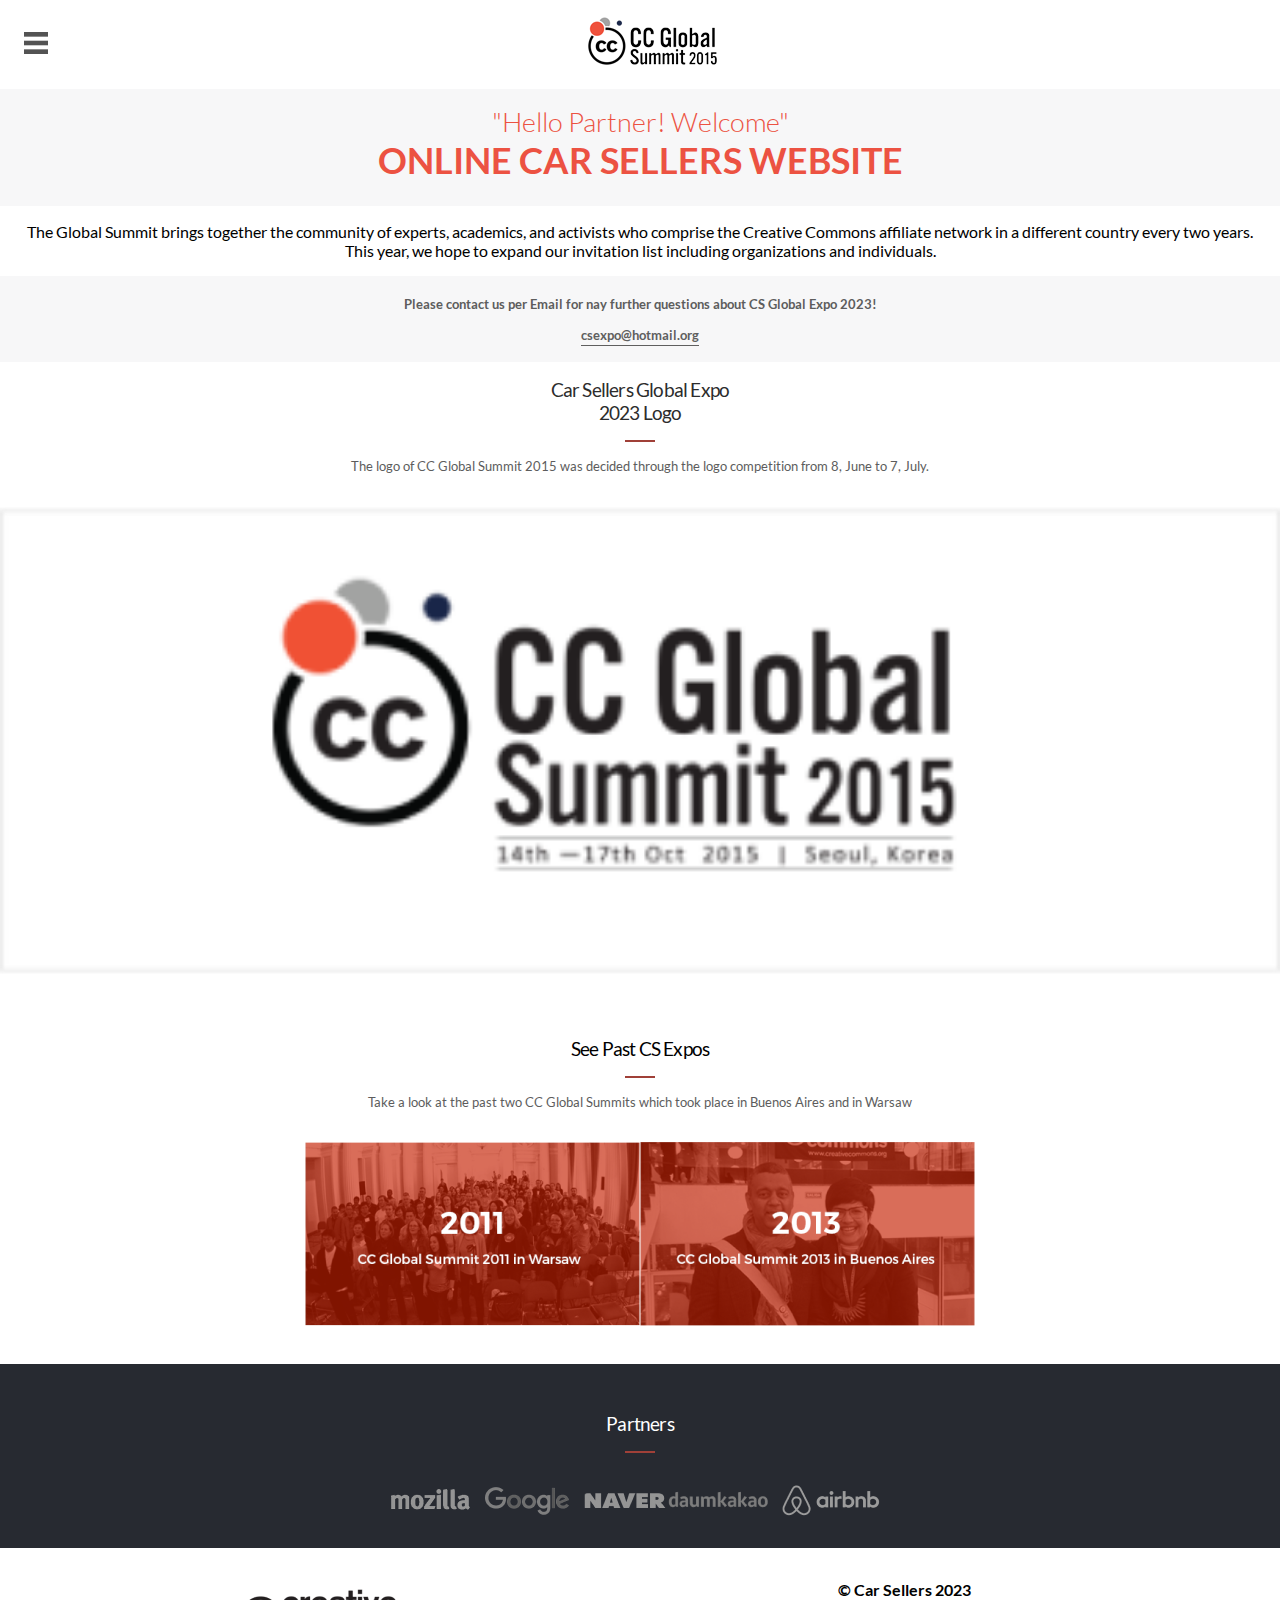
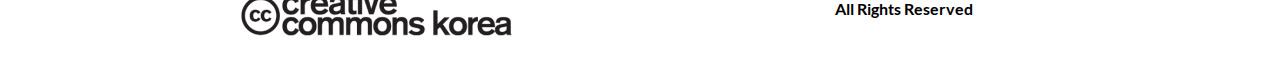
==== about.html @ ec075349 "On about.html - Add about.html file and add html skeleton" ====
<!DOCTYPE html>
<html lang="en">
<head>
		<meta charset="UTF-8">
		<meta http-equiv="X-UA-Compatible" content="IE=edge">
		<meta name="viewport" content="width=device-width, initial-scale=1.0">
		<link rel="stylesheet" href="./css/about.css">
		<title>Car Sellers</title>
</head>
<body>
		<div class="top__menu"></div>
		<header class="header">
				<button class="menu__button" type="button"><img src="./assets/images/icons/mobile_menu.png" alt="Menu button icon"></button>
				<div class="logo__wrapper">
						<a href="#home" class="__logo"><img src="./assets/images/icons/logo.png" alt="Logo icon" class="logo__image"></a>
				</div>
				<nav class="nav__wrapper">
						<ul class="main__nav">
								<li class="__nav-item"><a href="#home">Home</a></li>
								<li class="__nav-item"><a href="#about">About</a></li>
						</ul>
				</nav>
		</header>

		<main>
				<section class="hero-wrapper">
						<div class="hero">
								<h1 class="welcome__text">"Hello Partner! Welcome"</h1>
								<h2 class="website__title">ONLINE CAR SELLERS WEBSITE</h2>
								<p class="sale__paragraph">
									The Global Summit brings together the community of  
									experts, academics, and activists who comprise the Creative Commons affiliate network in a different country every two years.
									This year, we hope to expand our invitation list including organizations and individuals.
								</p>
								<p class="contact__text">Please contact us per Email for nay further questions about CS Global Expo 2023!</p>
								<span class="email__text">csexpo@hotmail.org</span>
						</div>
				</section>

				<section class="logo__section">
						<h3 class="logo__section--header">
							Car Sellers 
							Global Expo 2023 Logo
						</h3>
						<hr class="logo__section--hr">
						<p class="logo__text">The logo of CC Global Summit 2015 was decided through the logo competition from 8, June to 7, July.</p>
						<img src="./assets/images/icons/about_logo.png" alt="About logo" class="about__logo">
				</section>

				<section class="featured">
					<h3 class="past__header">See Past CS Expos</h3>
					<hr class="past--hr">
					<p class="expo__paragraph">Take a look at the past two CC Global Summits which took place in Buenos Aires and in Warsaw</p>
					<img src="./assets/images/about_2011.png" alt="" class="expo_img"><img src="./assets/images/about_2013.png" alt="" class="expo_img">
				</section>
		</main>

		<footer>
			<h3 class="footer__header">Partners</h3>
			<hr class="footer--hr">
			<div class="partners__wrapper">
				<img src="./assets/images/icons/mozilla.png" alt="Parner"><img src="./assets/images/icons/googlekorea.png" alt="Parner"><img src="./assets/images/icons/naver.png" alt="Parner"><img src="./assets/images/icons/daumkakaologo.png" alt="Parner"><img src="./assets/images/icons/airbnb.png" alt="Parner">
			</div>
			<div class="ending">
				<div class="img__wrapper">
					<img src="./assets/images/icons/cck-logo.png" alt="Footer icon">
				</div>
				<div class="rights">
					<p>&copy; Car Sellers 2023</p>
					<p>All Rights Reserved</p>
				</div>
			</div>
		</footer>
</body>
</html>
---- css/about.css ----
/* Thin */
@font-face {
  font-family: 'Lato';
  src: url(../assets/fonts/lato/Lato-Thin.ttf) format('truetype');
  font-style: normal;
  font-weight: 200;
}

/* Light */
@font-face {
  font-family: 'Lato';
  src: url(../assets/fonts/lato/Lato-Light.ttf) format('truetype');
  font-style: normal;
  font-weight: 400;
}

/* Regular */
@font-face {
  font-family: 'Lato';
  src: url(../assets/fonts/lato/Lato-Regular.ttf) format('truetype');
  font-style: normal;
  font-weight: 500;
}

/* Bold */
@font-face {
  font-family: 'Lato';
  src: url(../assets/fonts/lato/Lato-Bold.ttf) format('truetype');
  font-style: normal;
  font-weight: 900;
}

* {
  box-sizing: border-box;
  margin: 0;
  padding: 0;
  font-family: 'Lato', sans-serif;
}

:root {
  --primary: #272a31;
  --secondary: #ec5242;
  --accent: #d3d3d3;
  --white: #ffff;
  --grey-text: #5d5d5d;
  --bg-light: #f8f8f8;
  --program-cards: #3b3e4589;
  --font-color-1: #f78c89;
  --font-color-2: #2c2c2c;
  --hr-color: #a04038;
}

body {
  font-size: 24px;
  background-color: var(--white);
  text-align: center;
}

.top__menu {
  display: none;
}

.header {
  display: flex;
  padding: 1rem 1.5rem;
  align-items: center;
}

.menu__button {
  width: 1.5rem;
  max-width: 1.5rem;
  background-color: unset;
  border: none;
  flex: 1;
}

.menu__button img {
  max-width: 100%;
}

.logo__wrapper {
  display: flex;
  align-items: center;
  justify-content: center;
  flex: 5;
}

.nav__wrapper {
  position: fixed;
  left: -100%;
  height: 100vh;
  width: 100vw;
  top: 0;
}

.main__nav {
  list-style: none;
}

.hero-wrapper {
  background: url('../assets/images/mobile/about-hero.png');
  background-repeat: no-repeat;
  background-position: center;
  background-size: cover;
  padding: 1rem 0;
}

.welcome__text {
  width: 95%;
  margin: auto;
  font-size: 1.7rem;
  font-weight: 400;
  color: var(--secondary);
}

.website__title {
  width: 95%;
  margin: auto;
  color: var(--secondary);
}

.sale__paragraph {
  width: 100%;
  font-size: 1rem;
  padding: 1rem;
  font-weight: 500;
  margin: 1.5rem auto 1rem;
  color: #000;
  background-color: var(--white);
}

.contact__text {
  width: 75%;
  margin: auto;
  font-size: 0.8rem;
  line-height: 1.5rem;
  font-weight: 600;
  color: var(--grey-text);
}

.email__text {
  width: 75%;
  margin: 0.2rem auto;
  font-size: 0.8rem;
  color: #5f5f5f;
  font-weight: 700;
  text-decoration: underline;
  text-underline-offset: 0.3rem;
}

.logo__section {
  padding: 1rem 0;
}

.logo__section--hr {
  max-width: 30px;
  margin: 1rem auto;
  border: 1px solid var(--hr-color);
}

.logo__section--header {
  width: 50%;
  max-width: 200px;
  font-size: 1.2rem;
  font-weight: 500;
  letter-spacing: -0.05rem;
  margin: 0 auto 0;
  color: var(--font-color-2);
}

.logo__text {
  width: 80%;
  font-size: 0.8rem;
  font-weight: 500;
  margin: 0 auto 0;
  color: var(--grey-text);
}

.about__logo {
  width: 100%;
  max-width: 100%;
  margin: 1.5rem auto 0;
}

.past__header {
  font-size: 1.2rem;
  font-weight: 500;
  letter-spacing: -0.05rem;
  margin: 2rem auto 0;
}

.past--hr {
  max-width: 30px;
  margin: 1rem auto;
  border: 1px solid var(--hr-color);
}

.expo__paragraph {
  width: 80%;
  margin: auto;
  font-size: 0.8rem;
  font-weight: 500;
  color: var(--grey-text);
}

.expo_img {
  margin: 2rem auto 1rem;
  max-width: 100%;
}

footer {
  margin: 1rem auto 0;
  background-color: var(--primary);
  padding: 1rem 0 0;
}

.footer__header {
  font-size: 1.2rem;
  font-weight: 500;
  letter-spacing: -0.05rem;
  margin: 2rem auto 0;
  color: var(--white);
}

.footer--hr {
  max-width: 30px;
  margin: 1rem auto;
  border: 1px solid var(--hr-color);
}

.partners__wrapper {
  display: flex;
  flex-wrap: wrap;
  width: 90%;
  margin: 2rem auto;
  gap: 1.5rem 0;
  justify-content: center;
}

.partners {
  max-width: 33%;
  width: 33%;
}

.ending {
  background-color: var(--white);
  display: flex;
  width: 100%;
  padding: 2rem 10%;
  gap: 2rem;
  margin: auto;
  justify-content: space-between;
}

.img__wrapper {
  flex: 1;
}

.img__wrapper img {
  max-width: 100%;
}

.rights {
  flex: 1;
  font-size: 1rem;
  font-weight: 700;
}
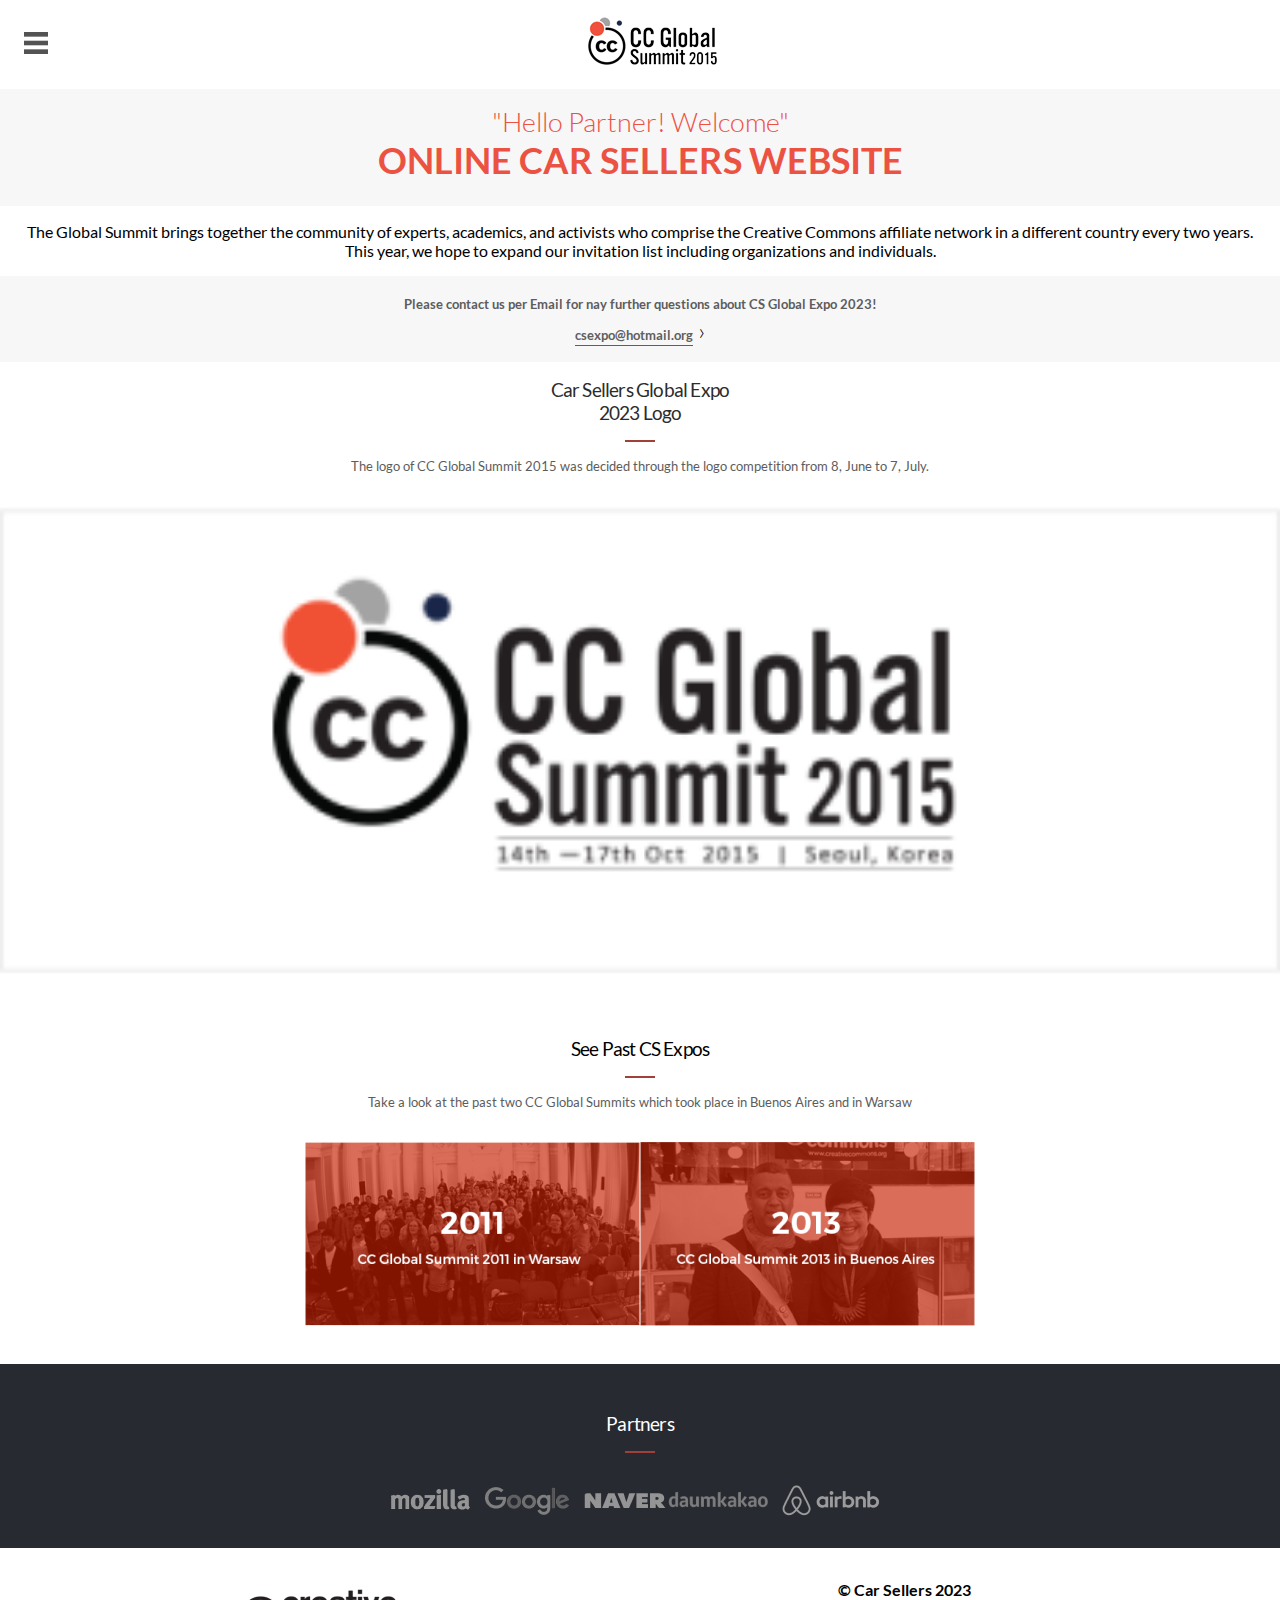
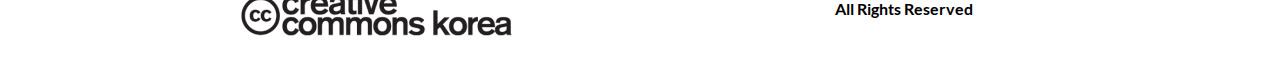
==== commit 930222d5: "On about.html - Modify about section for desktop view" ====
--- a/about.html
+++ b/about.html
@@ -8,7 +8,23 @@
 		<title>Car Sellers</title>
 </head>
 <body>
-		<div class="top__menu"></div>
+		<div class="top__menu">
+			<ul class="top__menu__list">
+				<li>
+					<a href="https://twitter.com" rel="noreferrer">
+						<img src="./assets/images/icons/twitter.png" alt="Twitter" class="social--icons">
+					</a>
+				</li>
+				<li>
+					<a href="https://facebook.com" rel="noreferrer">
+						<img src="./assets/images/icons/facebook.png" alt="Facebook" class="social--icons">
+					</a>
+				</li>
+				<li>English</li>
+				<li>My Page</li>
+				<li>Log Out</li>
+			</ul>
+		</div>
 		<header class="header">
 				<button class="menu__button" type="button"><img src="./assets/images/icons/mobile_menu.png" alt="Menu button icon"></button>
 				<div class="logo__wrapper">
@@ -16,8 +32,9 @@
 				</div>
 				<nav class="nav__wrapper">
 						<ul class="main__nav">
-								<li class="__nav-item"><a href="#home">Home</a></li>
-								<li class="__nav-item"><a href="#about">About</a></li>
+								<li class="__nav--item"><a href="#home">Home</a></li>
+								<li class="__nav--item"><a href="#about">About</a></li>
+								<li class="__nav--item"><a href="#">CS Expo</a></li>
 						</ul>
 				</nav>
 		</header>
@@ -34,6 +51,7 @@
 								</p>
 								<p class="contact__text">Please contact us per Email for nay further questions about CS Global Expo 2023!</p>
 								<span class="email__text">csexpo@hotmail.org</span>
+								<span class="chevron--right">&rsaquo;</span>
 						</div>
 				</section>
 
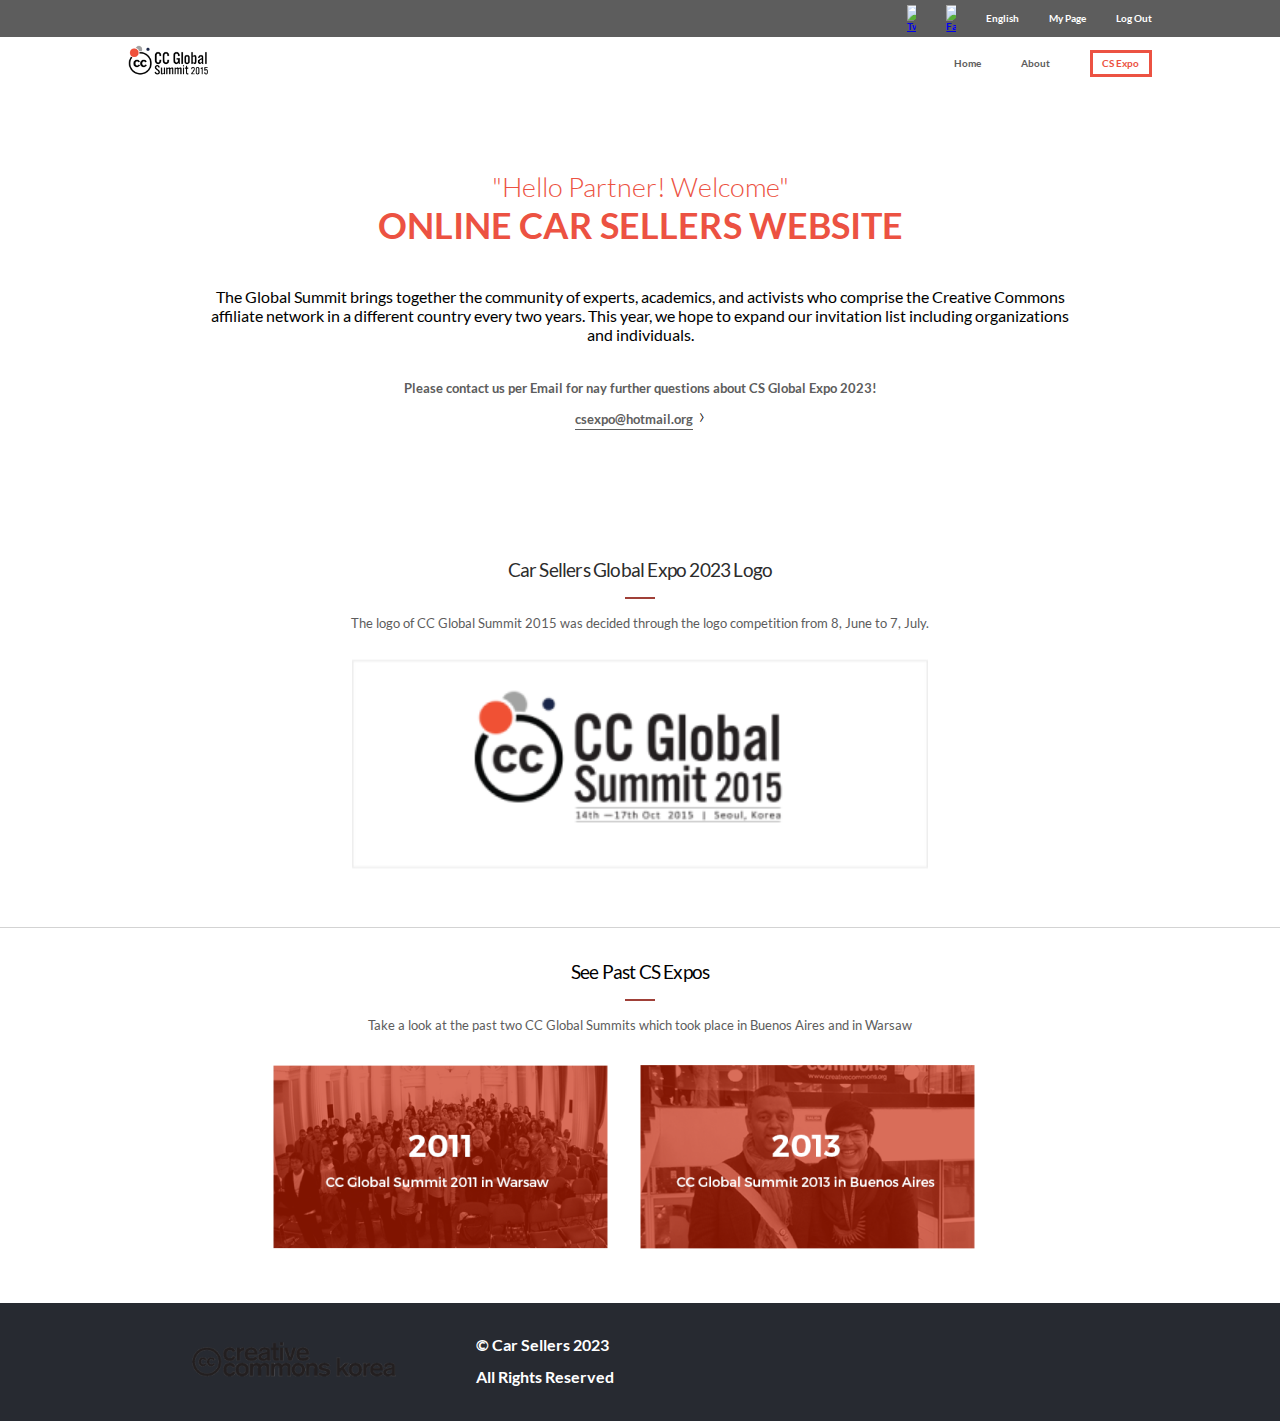
==== commit 4ab7c4ab: "On about.html - Link pages on the anchor tags to the correct pages" ====
--- a/about.html
+++ b/about.html
@@ -28,12 +28,12 @@
 		<header class="header">
 				<button class="menu__button" type="button"><img src="./assets/images/icons/mobile_menu.png" alt="Menu button icon"></button>
 				<div class="logo__wrapper">
-						<a href="#home" class="__logo"><img src="./assets/images/icons/logo.png" alt="Logo icon" class="logo__image"></a>
+						<a href="/index.html" class="__logo"><img src="./assets/images/icons/logo.png" alt="Logo icon" class="logo__image"></a>
 				</div>
 				<nav class="nav__wrapper">
 						<ul class="main__nav">
-								<li class="__nav--item"><a href="#home">Home</a></li>
-								<li class="__nav--item"><a href="#about">About</a></li>
+								<li class="__nav--item"><a href="/index.html">Home</a></li>
+								<li class="__nav--item"><a href="/about.html">About</a></li>
 								<li class="__nav--item"><a href="#">CS Expo</a></li>
 						</ul>
 				</nav>
--- a/css/about.css
+++ b/css/about.css
@@ -97,6 +97,18 @@
   list-style: none;
 }
 
+.__nav--item a {
+  text-decoration: none;
+}
+
+.__nav--item a:hover {
+  color: var(--secondary);
+}
+
+.__nav--item a:active {
+  color: var(--secondary);
+}
+
 .hero-wrapper {
   background: url('../assets/images/mobile/about-hero.png');
   background-repeat: no-repeat;
@@ -148,6 +160,10 @@
   text-underline-offset: 0.3rem;
 }
 
+.chevron--right {
+  display: none;
+}
+
 .logo__section {
   padding: 1rem 0;
 }
@@ -265,3 +281,194 @@
   font-size: 1rem;
   font-weight: 700;
 }
+
+@media screen and (min-width: 768px) {
+  .top__menu {
+    display: block;
+    background-color: var(--grey-text);
+    padding: 0.3rem 10%;
+  }
+
+  .top__menu__list {
+    display: flex;
+    width: 100%;
+    list-style: none;
+    gap: 30px;
+    height: inherit;
+    justify-content: end;
+    align-items: center;
+    font-size: 0.6rem;
+    font-weight: 700;
+    color: var(--white);
+  }
+
+  .social--icons {
+    max-width: 0.6rem;
+  }
+
+  .header {
+    display: flex;
+    padding: 0.5rem 10%;
+    align-items: center;
+    justify-content: space-between;
+  }
+
+  .menu__button {
+    width: 1.5rem;
+    max-width: 1.5rem;
+    background-color: unset;
+    border: none;
+    flex: 1;
+    display: none;
+  }
+
+  .menu__button img {
+    max-width: 100%;
+  }
+
+  .logo__wrapper {
+    display: flex;
+    align-items: center;
+    justify-content: center;
+    max-width: 80px;
+  }
+
+  .logo__image {
+    max-width: 100%;
+  }
+
+  .nav__wrapper {
+    position: static;
+    height: auto;
+    width: unset;
+    font-size: 0.6rem;
+    font-weight: 700;
+  }
+
+  .main__nav {
+    list-style: none;
+    display: flex;
+    gap: 40px;
+  }
+
+  .__nav--item a {
+    color: var(--grey-text);
+  }
+
+  .__nav--item:last-child a {
+    color: var(--secondary);
+    border: 3px solid var(--secondary);
+    padding: 0.3rem 0.6rem;
+    font-size: 0.6rem;
+  }
+
+  .hero-wrapper {
+    background: url('../assets/images/desktop/about-hero.png');
+    background-repeat: no-repeat;
+    background-position: center;
+    background-size: 100%;
+    padding: 5rem 0;
+  }
+
+  .hero > * {
+    width: 70%;
+    margin: auto;
+  }
+
+  .sale__paragraph {
+    margin: 1.5rem auto 1rem;
+  }
+
+  .contact__text {
+    width: 75%;
+  }
+
+  .email__text {
+    width: 75%;
+    position: relative;
+  }
+
+  .chevron--right {
+    display: inline;
+    font-size: 1.5rem;
+    vertical-align: bottom;
+  }
+
+  .logo__section {
+    padding: 3rem 0;
+    border-bottom: 1px solid var(--accent);
+  }
+
+  .logo__section--header {
+    width: 75%;
+    max-width: none;
+  }
+
+  .logo__text {
+    width: 75%;
+  }
+
+  .about__logo {
+    width: 45%;
+    max-width: 45%;
+  }
+
+  .expo__paragraph {
+    width: 80%;
+    margin: auto;
+    font-size: 0.8rem;
+    font-weight: 500;
+    color: var(--grey-text);
+  }
+
+  .expo_img {
+    margin-right: 2rem;
+  }
+
+  footer {
+    margin: 1rem auto 0;
+    background-color: var(--white);
+    padding: 1rem 0 0;
+  }
+
+  .footer__header {
+    display: none;
+  }
+
+  .footer--hr {
+    display: none;
+  }
+
+  .partners__wrapper {
+    display: none;
+  }
+
+  .ending {
+    background-color: var(--primary);
+    display: flex;
+    width: 100%;
+    padding: 2rem 15%;
+    gap: 5rem;
+    margin: auto;
+    justify-content: space-between;
+    color: var(--white);
+  }
+
+  .img__wrapper {
+    flex: 1;
+  }
+
+  .img__wrapper img {
+    max-width: 100%;
+  }
+
+  .rights {
+    display: flex;
+    flex-direction: column;
+    gap: 0.8rem;
+    flex: 3;
+    font-size: 1rem;
+    font-weight: 700;
+    text-align: start;
+  }
+}
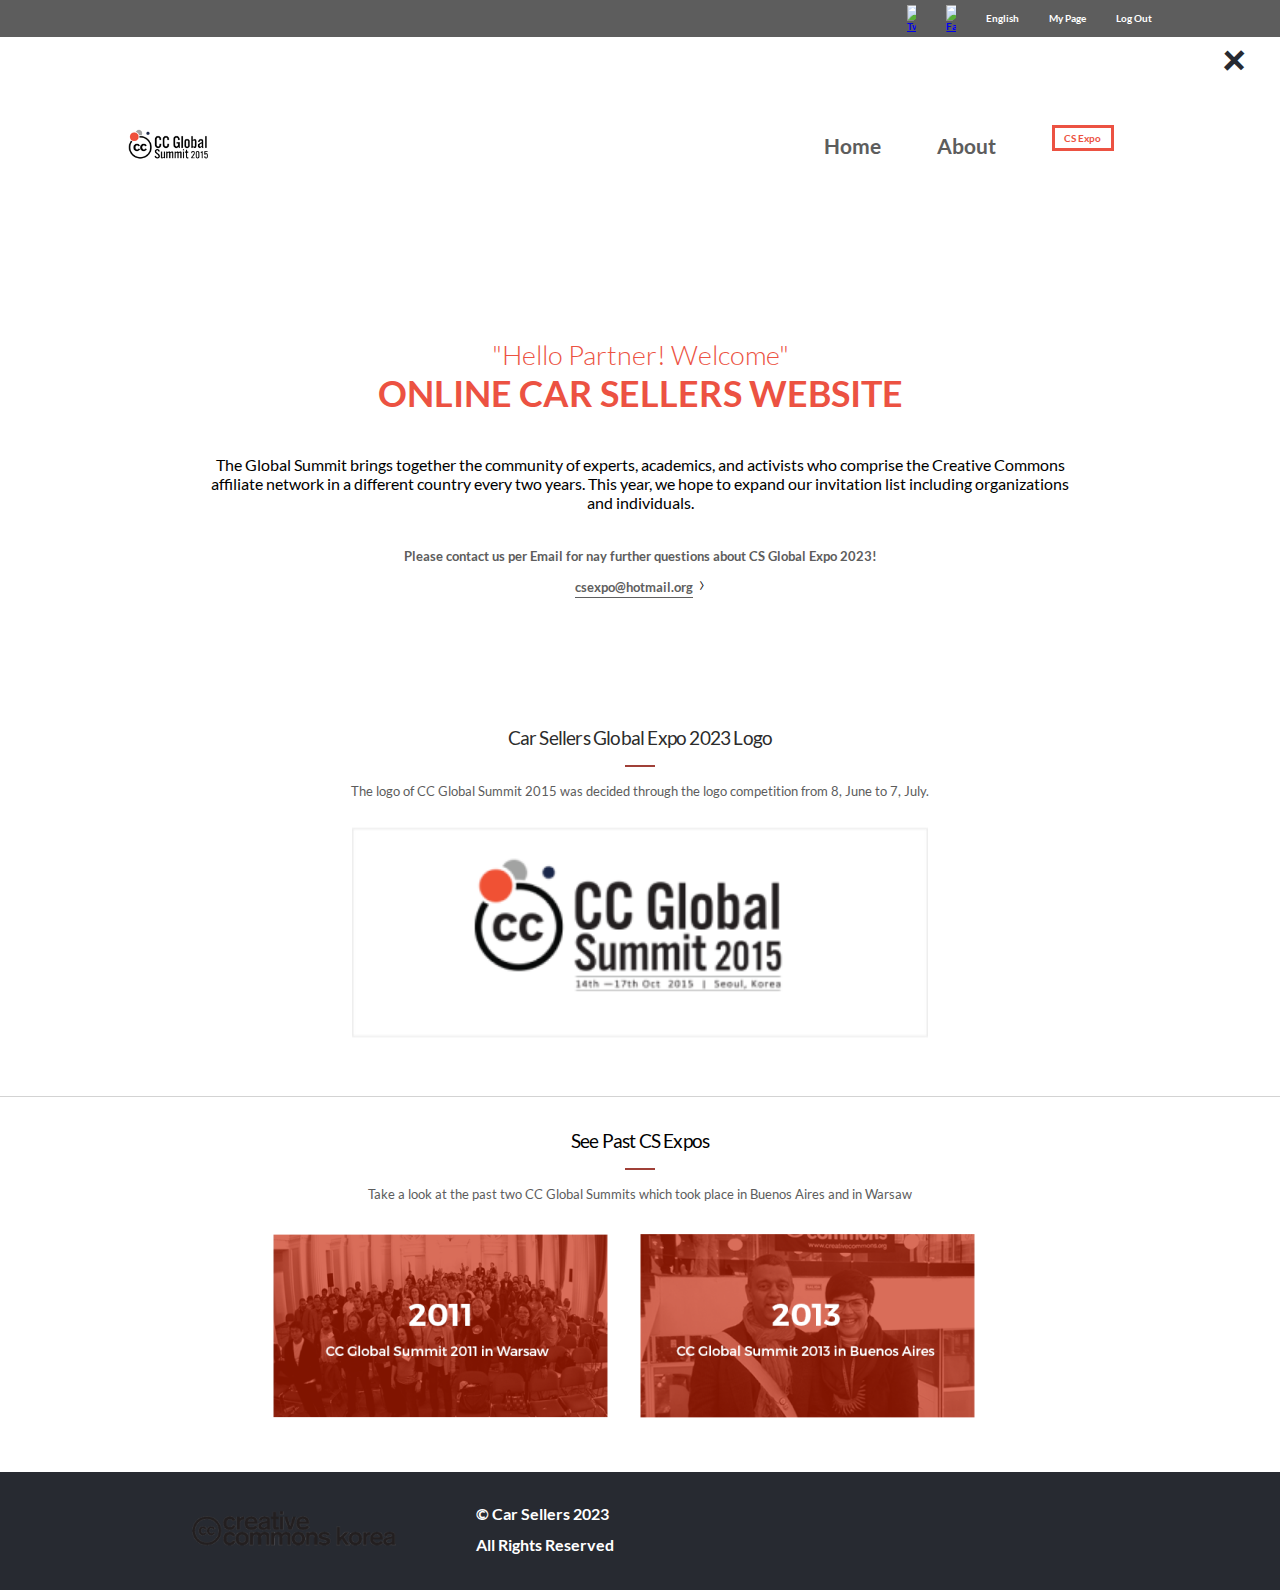
==== commit aab5073d: "Add mobile menu functionality to the site by changing the modified files" ====
--- a/about.html
+++ b/about.html
@@ -31,6 +31,7 @@
 						<a href="/index.html" class="__logo"><img src="./assets/images/icons/logo.png" alt="Logo icon" class="logo__image"></a>
 				</div>
 				<nav class="nav__wrapper">
+					<span class="close">+</span>
 						<ul class="main__nav">
 								<li class="__nav--item"><a href="/index.html">Home</a></li>
 								<li class="__nav--item"><a href="/about.html">About</a></li>
@@ -89,5 +90,7 @@
 				</div>
 			</div>
 		</footer>
+
+		<script src="./js/about.js"></script>
 </body>
 </html>--- a/css/about.css
+++ b/css/about.css
@@ -86,27 +86,52 @@
 }
 
 .nav__wrapper {
+  text-align: start;
   position: fixed;
   left: -100%;
   height: 100vh;
   width: 100vw;
   top: 0;
+  padding: 80px 30px;
+  background-color: var(--white);
+  -webkit-transition: all 0.3s ease-in;
+  -o-transition: all 0.3s ease-in;
+  -ms-transition: all 0.3s ease-in;
+  -moz-transition: all 0.3s ease-in;
+  transition: all 0.3s ease-in;
+}
+
+.nav__wrapper.open {
+  left: 0;
+}
+
+.close {
+  -webkit-transform: rotate(45deg);
+  -o-transform: rotate(45deg);
+  -ms-transform: rotate(45deg);
+  -moz-transform: rotate(45deg);
+  position: absolute;
+  top: 30px;
+  right: 30px;
+  font-size: 3rem;
+  color: var(--primary);
+  transform: rotate(45deg);
 }
 
 .main__nav {
   list-style: none;
 }
 
+.__nav--item {
+  padding: 0.5rem;
+  margin-bottom: 0.3rem;
+}
+
 .__nav--item a {
   text-decoration: none;
-}
-
-.__nav--item a:hover {
-  color: var(--secondary);
-}
-
-.__nav--item a:active {
-  color: var(--secondary);
+  color: var(--primary);
+  font-size: 1.3rem;
+  font-weight: 600;
 }
 
 .hero-wrapper {
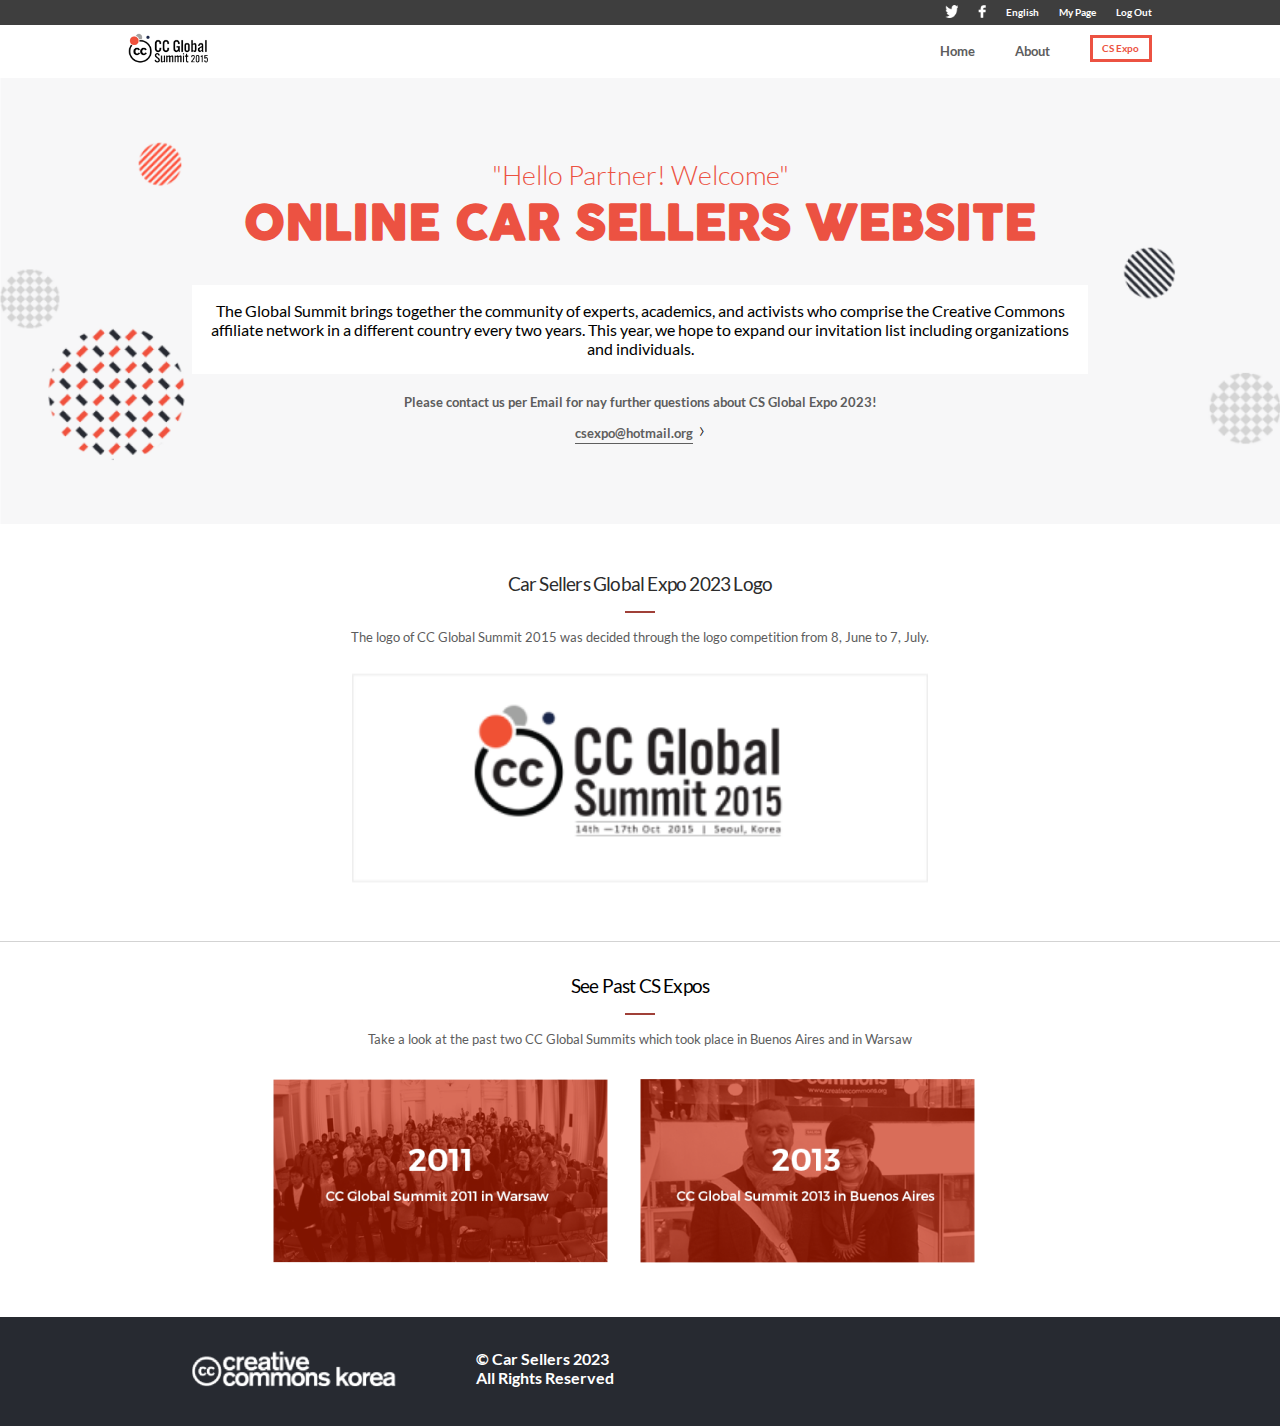
==== commit 87ec5046: "Make review changes" ====
--- a/about.html
+++ b/about.html
@@ -43,8 +43,8 @@
 		<main>
 				<section class="hero-wrapper">
 						<div class="hero">
-								<h1 class="welcome__text">"Hello Partner! Welcome"</h1>
-								<h2 class="website__title">ONLINE CAR SELLERS WEBSITE</h2>
+								<h2 class="welcome__text">"Hello Partner! Welcome"</h2>
+								<h1 class="website__title">ONLINE CAR SELLERS WEBSITE</h1>
 								<p class="sale__paragraph">
 									The Global Summit brings together the community of  
 									experts, academics, and activists who comprise the Creative Commons affiliate network in a different country every two years.
--- a/css/about.css
+++ b/css/about.css
@@ -28,6 +28,11 @@
   src: url(../assets/fonts/lato/Lato-Bold.ttf) format('truetype');
   font-style: normal;
   font-weight: 900;
+}
+
+@font-face {
+  font-family: 'Cocogoose';
+  src: url(../assets/fonts/cocogoose/Cocogoose\ Pro-trial.ttf);
 }
 
 * {
@@ -151,6 +156,7 @@
 }
 
 .website__title {
+  font-family: 'Cocogoose', sans-serif;
   width: 95%;
   margin: auto;
   color: var(--secondary);
@@ -303,14 +309,14 @@
 
 .rights {
   flex: 1;
-  font-size: 1rem;
+  font-size: 0.7rem;
   font-weight: 700;
 }
 
 @media screen and (min-width: 768px) {
   .top__menu {
     display: block;
-    background-color: var(--grey-text);
+    background-color: #3e3e3e;
     padding: 0.3rem 10%;
   }
 
@@ -318,7 +324,7 @@
     display: flex;
     width: 100%;
     list-style: none;
-    gap: 30px;
+    gap: 20px;
     height: inherit;
     justify-content: end;
     align-items: center;
@@ -328,7 +334,7 @@
   }
 
   .social--icons {
-    max-width: 0.6rem;
+    max-height: 13px;
   }
 
   .header {
@@ -368,6 +374,11 @@
     width: unset;
     font-size: 0.6rem;
     font-weight: 700;
+    padding: 0;
+  }
+
+  .close {
+    display: none;
   }
 
   .main__nav {
@@ -376,7 +387,13 @@
     gap: 40px;
   }
 
+  .__nav--item {
+    padding: 0;
+    margin: 0;
+  }
+
   .__nav--item a {
+    font-size: 0.8rem;
     color: var(--grey-text);
   }
 
@@ -490,9 +507,9 @@
   .rights {
     display: flex;
     flex-direction: column;
-    gap: 0.8rem;
+    gap: unset;
+    font-size: 1rem;
     flex: 3;
-    font-size: 1rem;
     font-weight: 700;
     text-align: start;
   }
